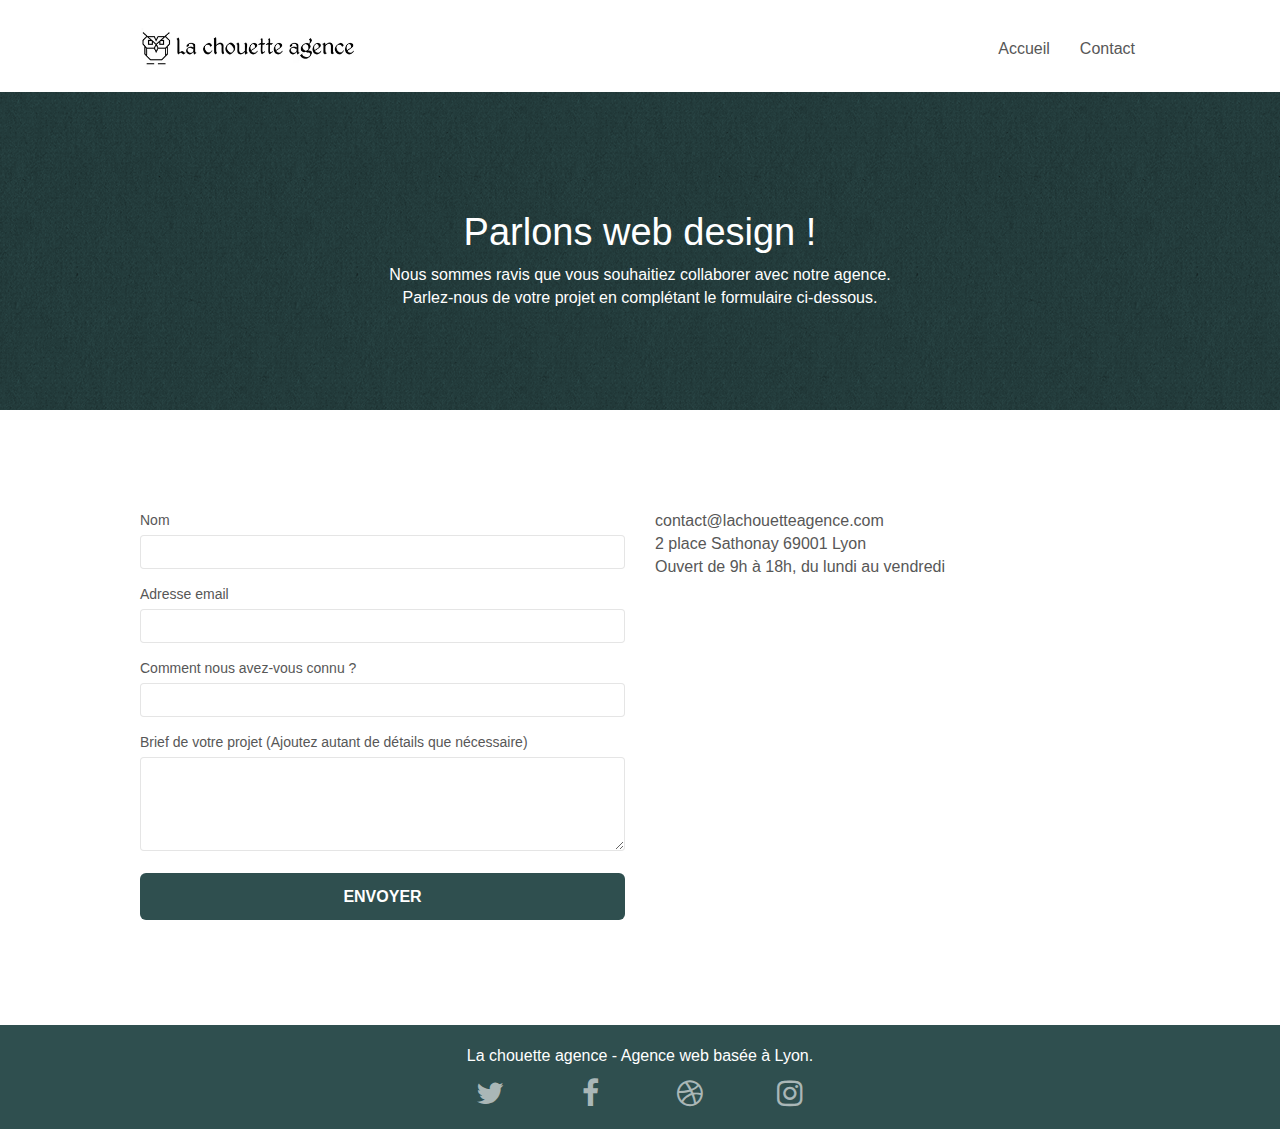
==== contact.html @ eb2c4ced "rename defer" ====
<!doctype html>
<html lang="fr">
<head>
    
    <meta name="keywords" content="seo, site web, site internet, agence design paris, agence design">
    <meta name="description" content="La chouette agence, une grande agence de web design basée à Lyon">
    <meta name="viewport" content="width=device-width, initial-scale=1.0, viewport-fit=cover">
    <link rel="shortcut icon" type="image/png" href="favicon.jpg">
    <meta http-equiv="Content-Type" content="text/html; charset=UTF-8"/>
	<link rel="stylesheet" type="text/css" href="./css/bootstrap.min.css">
	<link rel="stylesheet" type="text/css" href="style.min.css">
	<link rel="stylesheet" type="text/css" href="./css/font-awesome.min.css">
	<link rel="stylesheet" type="text/css" href="./css/et-line.min.css">
	
    
	<script defer  src="./js/jquery-2.1.0.min.js"></script>
	<script defer  src="./js/bootstrap.min.js"></script>
	<script defer  src="./js/blocs.min.js"></script>
	<script defer  src="./js/jqBootstrapValidation.min.js"></script>
	<script defer src="./js/formHandler.min.js"></script>
    <title>La Chouette Agence - Contact</title>

    
<!-- Analytics -->
 
<!-- Analytics END -->
    
</head>
<body>
<!-- Principal conteneur -->
<div class="page-container">
    
<!-- bloc-0 -->
<div class="bloc bgc-white l-bloc " id="bloc-0">
	<div class="container bloc-sm">
		<nav class="navbar row">
			<div class="navbar-header">
				<a class="navbar-brand" href="index.html"><img src="img/la-chouette-agence.avif" alt="logo la chouette agence" height="40" /></a>
			    <button id="nav-toggle" type="button" class="ui-navbar-toggle navbar-toggle" data-toggle="collapse" data-target=".navbar-1">
					<span class="sr-only">Toggle navigation</span><span class="icon-bar"></span><span class="icon-bar"></span><span class="icon-bar"></span>
				</button> 
			</div>
			<div class="collapse navbar-collapse navbar-1 special-dropdown-nav">
				<ul class="site-navigation nav navbar-nav">
					<li>
						<a href="index.html">Accueil</a>
					</li>
					
					<li>
						<a href="contact.html">Contact</a>
					</li>
				</ul>
			</div>
		</nav>
	</div>
</div>
<!-- bloc-0 END -->

<!-- bloc-6 -->
<div class="bloc bg-dots-bg bg-repeat bgc-atomic-tangerine d-bloc bloc-bg-texture texture-paper" id="bloc-6">
	<div class="container bloc-lg">
		<div class="row">
			<div class="col-sm-12">
				<h1 class="text-center hero-bloc-text tc-white">
					Parlons web design !
				</h1>
				<p class="text-center mg-lg tc-white tight-width-whitespace">
					Nous sommes ravis que vous souhaitiez collaborer avec notre agence.<br>
					Parlez-nous de votre projet en complétant le formulaire ci-dessous.
				</p>
			</div>
		</div>
	</div>
</div>
<!-- bloc-6 END -->

<!-- bloc-7 -->
<div class="bloc bgc-white l-bloc" id="bloc-7">
	<div class="container bloc-lg">
		<div class="row">
			<div class="col-sm-6">
				<form id="form_1">
					<div class="form-group">
						<label>
							Nom
						</label>
						<input id="name" class="form-control" required />
					</div>
					<div class="form-group">
						<label>
							Adresse email
						</label>
						<input id="email" class="form-control" type="email" required />
					</div>
					<div class="form-group">
						<label>
							Comment nous avez-vous connu ?
						</label>
						<input class="form-control" type="email" required id="input_504" />
					</div>
					<div class="form-group">
						<label>
							Brief de votre projet (Ajoutez autant de détails que nécessaire)<br>
						</label><textarea id="message" class="form-control" rows="4" cols="50" required></textarea>
					</div> 
					<button class="bloc-button btn btn-lg btn-block cta-hero btn-atomic-tangerine" type="submit">
						Envoyer
					</button>
				</form>
			</div>
			<div class="col-sm-6">
				<p>
					contact@lachouetteagence.com<br>2 place Sathonay 69001 Lyon<br>Ouvert de 9h à 18h, du lundi au vendredi<br>
				</p>
			</div>
		</div>
	</div>
</div>
<!-- bloc-7 END -->

<!-- ScrollToTop Button -->
<a class="bloc-button btn btn-d scrollToTop" onclick="scrollToTarget('1')"><span class="fa fa-chevron-up"></span></a>
<!-- ScrollToTop Button END-->


<!-- Footer - bloc-8 -->
<div class="bloc bgc-atomic-tangerine d-bloc" id="bloc-8">
	<div class="container bloc-sm">
		<div class="row">
			<div class="col-sm-12">
				<p class="text-center white">
					La chouette agence - Agence web basée à Lyon.<br>
				</p>
				<div class="row row-no-gutters social">
					<div class="col-sm-3">
						<div class="text-center">
							<a class="social" rel="nofollow" href="index.html"><span class="fa fa-twitter icon-md"></span></a>
						</div>
					</div>
					<div class="col-sm-3">
						<div class="text-center">
							<a class="social" rel="nofollow" href="index.html"><span class="fa fa-facebook icon-md"></span></a>
						</div>
					</div>
					<div class="col-sm-3">
						<div class="text-center">
							<a class="social" rel="nofollow" href="index.html"><span class="fa fa-dribbble icon-md"></span></a>
						</div>
					</div>
					<div class="col-sm-3">
						<div class="text-center">
							<a class="social" rel="nofollow" href="index.html"><span class="fa fa-instagram icon-md"></span></a>
						</div>
					</div>
				</div>
			</div>
		</div>
	</div>
</div>
<!-- Footer - bloc-8 END -->

</div>
<!-- Principal conteneur END -->
    

</body>
</html>
---- style.min.css ----
body{margin:0;padding:0;background:#fff;overflow-x:hidden;-webkit-font-smoothing:antialiased;-moz-osx-font-smoothing:grayscale}a,button{transition:all .3s ease-in-out;outline:0!important}a:hover{text-decoration:none;cursor:pointer}#page-loading-blocs-notifaction{position:fixed;top:0;bottom:0;width:100%;z-index:100000;background:#fff url("img/pageload-spinner.gif") no-repeat center center}.bloc{width:100%;clear:both;background:50% 50% no-repeat;padding:0 50px;-webkit-background-size:cover;-moz-background-size:cover;-o-background-size:cover;background-size:cover;position:relative}.bloc .container{padding-left:0;padding-right:0}.bloc-lg{padding:100px 50px}.bloc-md{padding:50px}.bloc-sm{padding:20px 50px}.bg-b-edge,.bg-bl-edge,.bg-br-edge,.bg-center,.bg-l-edge,.bg-r-edge,.bg-repeat,.bg-t-edge,.bg-tl-edge,.bg-tr-edge{-webkit-background-size:auto!important;-moz-background-size:auto!important;-o-background-size:auto!important;background-size:auto!important}.bg-repeat{background:repeat}.bg-t-edge{background:top no-repeat}.bloc-bg-texture::before{content:"";background-size:2px 2px;position:absolute;top:0;bottom:0;left:0;right:0}.texture-paper::before{background:url("img/texture-paper.avif");background-size:280px 280px}.b-parallax{background-attachment:fixed}.d-bloc{color:rgba(255,255,255,.7)}.d-bloc button:hover{color:rgba(255,255,255,.9)}.d-bloc .icon-round,.d-bloc .icon-rounded,.d-bloc .icon-semi-rounded-a,.d-bloc .icon-semi-rounded-b,.d-bloc .icon-square{border-color:rgba(255,255,255,.9)}.d-bloc .divider-h span{border-color:rgba(255,255,255,.2)}.d-bloc .a-btn,.d-bloc .navbar a,.d-bloc .navbar-brand,.d-bloc a .icon-lg,.d-bloc a .icon-md,.d-bloc a .icon-sm,.d-bloc a .icon-xl,.d-bloc h1 a,.d-bloc h2 a,.d-bloc h3 a,.d-bloc h4 a,.d-bloc h5 a,.d-bloc h6 a,.d-bloc p a{color:rgba(255,255,255,.6)}.d-bloc .a-btn:hover,.d-bloc .navbar a:hover,.d-bloc .navbar-brand:hover,.d-bloc a:hover .icon-lg,.d-bloc a:hover .icon-md,.d-bloc a:hover .icon-sm,.d-bloc a:hover .icon-xl,.d-bloc h1 a:hover,.d-bloc h2 a:hover,.d-bloc h3 a:hover,.d-bloc h4 a:hover,.d-bloc h5 a:hover,.d-bloc h6 a:hover,.d-bloc p a:hover{color:#fff}.d-bloc .navbar-toggle .icon-bar{background:#fff}.d-bloc .btn-wire,.d-bloc .btn-wire:hover{color:#fff;border-color:#fff}.d-bloc .panel{color:rgba(0,0,0,.5)}.d-bloc .panel button:hover{color:rgba(0,0,0,.7)}.d-bloc .panel icon{border-color:rgba(0,0,0,.7)}.d-bloc .panel .divider-h span{border-color:rgba(0,0,0,.1)}.d-bloc .panel .a-btn{color:rgba(0,0,0,.6)}.d-bloc .panel .a-btn:hover{color:#000}.d-bloc .panel .btn-wire,.d-bloc .panel .btn-wire:hover{color:rgba(0,0,0,.7);border-color:rgba(0,0,0,.3)}.d-bloc .panel,.l-bloc{color:rgba(0,0,0,.5)}.d-bloc .panel button:hover,.l-bloc button:hover{color:rgba(0,0,0,.7)}.l-bloc .icon-round,.l-bloc .icon-rounded,.l-bloc .icon-semi-rounded-a,.l-bloc .icon-semi-rounded-b,.l-bloc .icon-square{border-color:rgba(0,0,0,.7)}.d-bloc .panel .divider-h span,.l-bloc .divider-h span{border-color:rgba(0,0,0,.1)}.d-bloc .panel .a-btn,.l-bloc .a-btn,.l-bloc .navbar a,.l-bloc .navbar-brand,.l-bloc a .icon-lg,.l-bloc a .icon-md,.l-bloc a .icon-sm,.l-bloc a .icon-xl,.l-bloc h1 a,.l-bloc h2 a,.l-bloc h3 a,.l-bloc h4 a,.l-bloc h5 a,.l-bloc h6 a,.l-bloc p a{color:rgba(0,0,0,.6)}.d-bloc .panel .a-btn:hover,.l-bloc .a-btn:hover,.l-bloc .navbar a:hover,.l-bloc .navbar-brand:hover,.l-bloc a:hover .icon-lg,.l-bloc a:hover .icon-md,.l-bloc a:hover .icon-sm,.l-bloc a:hover .icon-xl,.l-bloc h1 a:hover,.l-bloc h2 a:hover,.l-bloc h3 a:hover,.l-bloc h4 a:hover,.l-bloc h5 a:hover,.l-bloc h6 a:hover,.l-bloc p a:hover{color:#000}.l-bloc .navbar-toggle .icon-bar{color:rgba(0,0,0,.6)}.d-bloc .panel .btn-wire,.d-bloc .panel .btn-wire:hover,.l-bloc .btn-wire,.l-bloc .btn-wire:hover{color:rgba(0,0,0,.7);border-color:rgba(0,0,0,.3)}.voffset{margin-top:30px}.voffset-lg{margin-top:80px}.row-no-gutters{margin-right:0;margin-left:0}.row.row-no-gutters>[class*=" col-"],.row.row-no-gutters>[class^=col-]{padding-right:0;padding-left:0}#bloc-1-hero h1{font-size:32px}.navbar{margin-bottom:0;z-index:1}.navbar-brand{height:auto;padding:3px 15px;font-size:25px;font-weight:400;font-weight:600;line-height:44px}.navbar-brand img{max-height:200px;margin:0 5px 0 0;display:inline}.navbar-brand img[src$=svg]{min-width:100px}.nav-center .navbar-brand img{margin:0}.navbar .nav{padding-top:2px;margin-right:-16px;float:right;z-index:1}.nav>li{float:left;margin-top:4px;font-size:16px}.navbar-nav .open .dropdown-menu>li>a{text-align:inherit}.nav>li a:focus,.nav>li a:hover{background:0 0}.navbar-toggle{margin:10px 10px 0 0;border:0}.navbar-toggle:hover{background:0 0!important}.navbar-toggle .icon-bar{background-color:rgba(0,0,0,.5);width:26px}.nav-invert .navbar .nav{float:left}.nav-invert .navbar-brand,.nav-invert .navbar-header{float:right;position:relative;z-index:2}@media (min-width:768px){.site-navigation{position:absolute;top:50%;right:20px;transform:translate(0,-50%);-webkit-transform:translateY(-50%)}.nav>li .dropdown-menu a,.nav>li .dropdown-menu a:hover{color:#484848}.nav-invert .site-navigation{left:0;right:0}.nav-center{text-align:center}.nav-center .navbar-header{width:100%}.nav-center .nav>li,.nav-center .navbar-brand,.nav-center .navbar-header{float:none;display:inline-block}.nav-center .site-navigation{position:relative;width:100%;right:0;margin-right:0;margin-top:20px}.nav-center.mini-nav .navbar-toggle{float:none;margin:10px auto 0}}.nav>li>.dropdown a{background:0 0!important;display:block;padding:14px 15px}nav .caret{margin:0 5px}.dropdown-menu .dropdown-menu{top:-8px;left:100%}.dropdown-menu .dropmenu-flow-right{top:100%;left:0;margin-left:-1px;border-top-left-radius:0;border-top-right-radius:0}.dropdown-menu .dropdown span{border:4px solid #000;border-top-color:transparent;border-right-color:transparent;border-bottom-color:transparent;margin:6px -5px 0 0!important;float:right}.mg-md{margin-top:10px;margin-bottom:20px}.mg-lg{margin-top:10px;margin-bottom:40px}.btn{margin:0 5px 5px 0}.btn.pull-right{margin:0 0 5px 5px}.btn-d,.btn-d:focus,.btn-d:hover{color:#fff;background:rgba(0,0,0,.3)}button{outline:0!important}.btn-rd{border-radius:40px}.btn-clean{border:1px solid rgba(0,0,0,.08);border-bottom-color:rgba(0,0,0,.1);text-shadow:0 1px 0 rgba(0,0,1,.1);box-shadow:0 1px 3px rgba(0,0,1,.25),inset 0 1px 0 0 rgba(255,255,255,.15)}.icon-md{font-size:30px!important}.icon-lg{font-size:60px!important}.sm-shadow{text-shadow:0 1px 2px rgba(0,0,0,.3)}.panel-sq,.panel-sq .panel-footer,.panel-sq .panel-heading{border-radius:0}.panel-rd{border-radius:30px}.panel-rd .panel-heading{border-radius:29px 29px 0 0}.panel-rd .panel-footer{border-radius:0 0 29px 29px}.form-control{border-color:rgba(0,0,0,.1);box-shadow:none}.scrollToTop{width:40px;height:40px;position:fixed;bottom:20px;right:20px;opacity:0;z-index:500;transition:all .3s ease-in-out}.scrollToTop span{margin-top:6px}.showScrollTop{font-size:14px;opacity:1}a[data-lightbox]{position:relative;display:block;text-align:center}a[data-lightbox]:hover::before{content:"+";font-family:HelveticaNeue-Light,"Helvetica Neue Light","Helvetica Neue",Helvetica,Arial;font-size:32px;width:50px;height:50px;margin-left:-25px;border-radius:50%;background:rgba(0,0,0,.6);color:#fff;font-weight:100;z-index:1;position:absolute;top:50%;transform:translateY(-50%);-webkit-transform:translateY(-50%)}a[data-lightbox]:hover img{opacity:.6;-webkit-animation-fill-mode:none;animation-fill-mode:none}#lightbox-modal{display:flex;align-items:center}#lightbox-modal .modal-dialog{width:90%;max-width:900px;margin:0 auto 0}#lightbox-modal .modal-dialog img{max-height:90vh;margin:0 auto}.lightbox-caption{padding:20px;color:#fff;background:rgba(0,0,0,.5);position:absolute;left:15px;right:15px;bottom:5px}.close-lightbox{color:#fff;font-size:30px;position:absolute;top:20px;right:20px;z-index:20;background:rgba(0,0,0,.5);border:none;line-height:30px;padding:0 9px 5px;opacity:.3}.close-lightbox:hover,.next-lightbox:hover,.prev-lightbox:hover{opacity:1;color:#fff}.next-lightbox,.prev-lightbox{font-size:20px;color:rgba(255,255,255,.9);background:rgba(0,0,0,.5);transition:all .2s ease-in-out;position:absolute;top:45%;z-index:1;opacity:.4}.next-lightbox{padding:6px 8px 1px 13px;right:25px}.prev-lightbox{padding:6px 13px 1px 10px;left:25px}.snapshot-lb .modal-body{padding-bottom:45px}.snapshot-lb .lightbox-caption{padding:0;color:rgba(0,0,0,.5);background:0 0}.btn,a,h1,h2,h3,h4,h5,h6,label,p{font-family:helvetica;font-weight:400;color:#575757!important}.container{max-width:1000px}.hero-bloc-text{font-size:38px}.hero-bloc-text-sub{font-size:36px}.statement-bloc-text{line-height:26px;font-style:italic;font-size:20px;text-align:center;font-weight:lighter;max-width:520px;margin:auto auto auto auto}p{font-size:16px}.tight-width-whitespace{max-width:600px;margin:auto auto auto auto}.h1{font-size:20px;font-family:"Open Sans"}.cta-hero{margin-top:22px;color:#fff!important;text-transform:uppercase;padding:12px 28px 12px 28px;font-size:16px;font-weight:700}.social{max-width:400px;margin:auto auto auto auto}h2{font-size:22px;line-height:1.4em}h3{font-size:15px;text-transform:uppercase;font-weight:700;color:#333!important}.med-width-whitespace{max-width:800px;margin:auto auto auto auto;box-shadow:0 0 0 #000}h1{color:#333!important}h4{color:#333!important}.icons{margin-bottom:14px;margin-top:24px}.white{color:#fff!important}.portfolio-thumb{margin-bottom:24px}.portfolio-row{margin-bottom:44px;margin-top:50px}.avatar{box-shadow:0 4px 9px rgba(0,0,0,.3)}.black-background{background-color:rgba(165,147,99,.7);padding:40px 40px 40px 40px}.bold-link{font-weight:900;text-decoration:underline!important}.bgc-white{background-color:#fff}.bgc-dark-slate-blue{background-color:#364577}.bgc-atomic-tangerine{background-color:darkslategrey}.tc-white{color:white!important}.btn-atomic-tangerine{background:#2F4F4F;color:#fff!important}.btn-atomic-tangerine:hover{background:#333!important;color:#fff!important;}.ltc-white{color:#fff!important}.ltc-white:hover{color:#ccc!important}.ltc-atomic-tangerine{color:#f3976c!important}.ltc-atomic-tangerine:hover{color:#c27956!important}.icon-dark-slate-blue{color:#364577!important;border-color:#364577!important}.bg-dots-bg{background-image:url("img/dots-bg.webp")}.bg-lines-h2-bg{background-image:url("img/lines-h2-bg.webp")}.bg-banniere{background-image:url("img/la-chouette-agence-banniere.avif")}.bg-presentation{background-image:url("img/image-de-presentation.avif")}@media (max-width:1024px){.bloc{padding-left:20px;padding-right:20px}.bloc-tile-2.full-width-bloc .container,.bloc-tile-3.full-width-bloc .container,.bloc-tile-4.full-width-bloc .container,.bloc.full-width-bloc{padding-left:0;padding-right:0}}@media (max-width:992px) and (min-width:768px){.navbar .nav{max-width:80%}.nav-center.navbar .nav{max-width:100%}}@media only screen and (min-width:768px) and (max-width:1024px) and (orientation:landscape){.b-parallax{background-attachment:scroll}}@media only screen and (min-width:1024px) and (max-width:1366px) and (-webkit-min-device-pixel-ratio:1.5){.b-parallax{background-attachment:scroll}}@media (max-width:991px){.container{width:100%}.b-parallax{background-attachment:scroll}#hero-bloc,.page-container{overflow-x:hidden;position:relative}.bloc-group,.bloc-group .bloc{display:block;width:100%}.bloc-fill-screen .fill-bloc-bottom-edge,.bloc-fill-screen .fill-bloc-top-edge{padding:0 20px}}@media (max-width:767px){.page-container{overflow-x:hidden;position:relative}#disqus_thread,h1,h2,h3,h4,h5,h6,p{padding-left:10px!important;padding-right:10px!important}.b-parallax{background-attachment:scroll}.navbar .nav{padding-top:0;border-top:1px solid rgba(0,0,0,.2);float:none!important}.navbar.row{margin-left:0;margin-right:0}.site-navigation{position:inherit;transform:none;-webkit-transform:none;-ms-transform:none}.nav>li{margin-top:0;border-bottom:1px solid rgba(0,0,0,.1);background:rgba(0,0,0,.05);text-align:left;padding-left:15px;width:100%}.nav>li:hover{background:rgba(0,0,0,.08)}.dropdown .dropdown a .caret{float:none;margin:5px 0 0 10px!important;border:4px solid #000;border-bottom-color:transparent;border-right-color:transparent;border-left-color:transparent}#hero-bloc .navbar .nav{background:rgba(0,0,0,.8)}#hero-bloc .navbar .nav a{color:rgba(255,255,255,.6)}.hero{padding:50px 0}.hero-nav{left:-1px;right:-1px}.navbar-collapse{padding:0;overflow-x:hidden;-webkit-box-shadow:none;box-shadow:none}.navbar-brand img{max-height:40px;width:auto}.nav-invert .navbar-header{float:none;width:100%}.nav-invert .navbar-toggle{float:left;margin-left:10px}.bloc{padding-left:0;padding-right:0}.bloc-lg,.bloc-xl,.bloc-xxl{padding:40px 0}.bloc-md,.bloc-sm{padding-left:0;padding-right:0}.bloc-fill-screen .fill-bloc-bottom-edge,.bloc-fill-screen .fill-bloc-top-edge,.bloc-tile-2 .container,.bloc-tile-3 .container,.bloc-tile-4 .container{padding-left:0;padding-right:0}.a-block{padding:0 10px}.btn-dwn{display:none}.voffset{margin-top:5px}.voffset-md{margin-top:20px}.voffset-lg{margin-top:30px}form{padding:5px}.close-lightbox{display:inline-block}.blocsapp-device-iphone5{background-size:216px 425px;padding-top:60px;width:216px;height:425px}.blocsapp-device-iphone5 img{width:180px;height:320px}}@media (max-width:400px){.bloc{padding-left:0;padding-right:0}}@media (max-width:767px){.bloc-mob-center-text{text-align:center}}
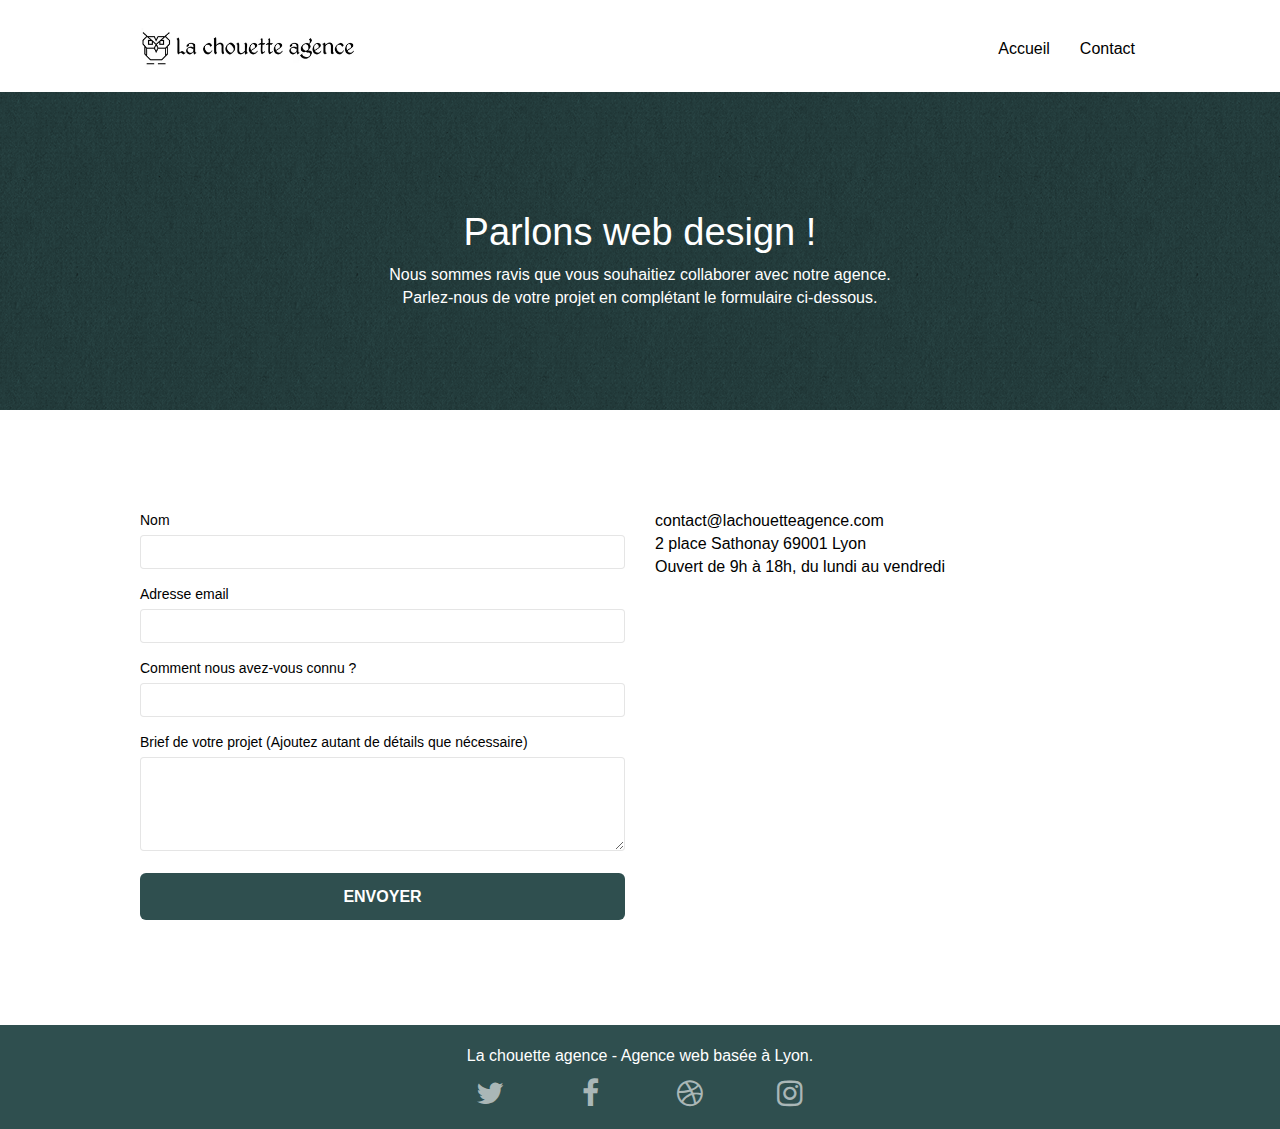
==== commit c726686c: "for aria label" ====
--- a/contact.html
+++ b/contact.html
@@ -13,11 +13,11 @@
 	<link rel="stylesheet" type="text/css" href="./css/et-line.min.css">
 	
     
-	<script defer  src="./js/jquery-2.1.0.min.js"></script>
-	<script defer  src="./js/bootstrap.min.js"></script>
-	<script defer  src="./js/blocs.min.js"></script>
+	<script async  src="./js/jquery-2.1.0.min.js"></script>
+	<script async  src="./js/bootstrap.min.js"></script>
+	<script async  src="./js/blocs.min.js"></script>
 	<script defer  src="./js/jqBootstrapValidation.min.js"></script>
-	<script defer src="./js/formHandler.min.js"></script>
+	<script async src="./js/formHandler.min.js"></script>
     <title>La Chouette Agence - Contact</title>
 
     
@@ -79,31 +79,31 @@
 	<div class="container bloc-lg">
 		<div class="row">
 			<div class="col-sm-6">
-				<form id="form_1">
+				<form id="form_1" novalidate >
 					<div class="form-group">
-						<label>
+						<label for="name" aria-label="Nom">
 							Nom
 						</label>
 						<input id="name" class="form-control" required />
 					</div>
 					<div class="form-group">
-						<label>
-							Adresse email
+						<label for="email" aria-label="Adresse email">
+							Adresse email 
 						</label>
 						<input id="email" class="form-control" type="email" required />
 					</div>
 					<div class="form-group">
-						<label>
+						<label for="input_504" aria-label="Comment nous avez-vous connu ?">
 							Comment nous avez-vous connu ?
 						</label>
-						<input class="form-control" type="email" required id="input_504" />
+						<input class="form-control" type="text" required id="input_504" />
 					</div>
 					<div class="form-group">
-						<label>
+						<label for="message" aria-label="Brief de votre projet (Ajoutez autant de détails que nécessaire)">
 							Brief de votre projet (Ajoutez autant de détails que nécessaire)<br>
 						</label><textarea id="message" class="form-control" rows="4" cols="50" required></textarea>
 					</div> 
-					<button class="bloc-button btn btn-lg btn-block cta-hero btn-atomic-tangerine" type="submit">
+					<button class="bloc-button btn btn-lg btn-block cta-hero btn-atomic-tangerine tc-black" type="submit">
 						Envoyer
 					</button>
 				</form>
--- a/style.min.css
+++ b/style.min.css
@@ -1 +1 @@
-body{margin:0;padding:0;background:#fff;overflow-x:hidden;-webkit-font-smoothing:antialiased;-moz-osx-font-smoothing:grayscale}a,button{transition:all .3s ease-in-out;outline:0!important}a:hover{text-decoration:none;cursor:pointer}#page-loading-blocs-notifaction{position:fixed;top:0;bottom:0;width:100%;z-index:100000;background:#fff url("img/pageload-spinner.gif") no-repeat center center}.bloc{width:100%;clear:both;background:50% 50% no-repeat;padding:0 50px;-webkit-background-size:cover;-moz-background-size:cover;-o-background-size:cover;background-size:cover;position:relative}.bloc .container{padding-left:0;padding-right:0}.bloc-lg{padding:100px 50px}.bloc-md{padding:50px}.bloc-sm{padding:20px 50px}.bg-b-edge,.bg-bl-edge,.bg-br-edge,.bg-center,.bg-l-edge,.bg-r-edge,.bg-repeat,.bg-t-edge,.bg-tl-edge,.bg-tr-edge{-webkit-background-size:auto!important;-moz-background-size:auto!important;-o-background-size:auto!important;background-size:auto!important}.bg-repeat{background:repeat}.bg-t-edge{background:top no-repeat}.bloc-bg-texture::before{content:"";background-size:2px 2px;position:absolute;top:0;bottom:0;left:0;right:0}.texture-paper::before{background:url("img/texture-paper.avif");background-size:280px 280px}.b-parallax{background-attachment:fixed}.d-bloc{color:rgba(255,255,255,.7)}.d-bloc button:hover{color:rgba(255,255,255,.9)}.d-bloc .icon-round,.d-bloc .icon-rounded,.d-bloc .icon-semi-rounded-a,.d-bloc .icon-semi-rounded-b,.d-bloc .icon-square{border-color:rgba(255,255,255,.9)}.d-bloc .divider-h span{border-color:rgba(255,255,255,.2)}.d-bloc .a-btn,.d-bloc .navbar a,.d-bloc .navbar-brand,.d-bloc a .icon-lg,.d-bloc a .icon-md,.d-bloc a .icon-sm,.d-bloc a .icon-xl,.d-bloc h1 a,.d-bloc h2 a,.d-bloc h3 a,.d-bloc h4 a,.d-bloc h5 a,.d-bloc h6 a,.d-bloc p a{color:rgba(255,255,255,.6)}.d-bloc .a-btn:hover,.d-bloc .navbar a:hover,.d-bloc .navbar-brand:hover,.d-bloc a:hover .icon-lg,.d-bloc a:hover .icon-md,.d-bloc a:hover .icon-sm,.d-bloc a:hover .icon-xl,.d-bloc h1 a:hover,.d-bloc h2 a:hover,.d-bloc h3 a:hover,.d-bloc h4 a:hover,.d-bloc h5 a:hover,.d-bloc h6 a:hover,.d-bloc p a:hover{color:#fff}.d-bloc .navbar-toggle .icon-bar{background:#fff}.d-bloc .btn-wire,.d-bloc .btn-wire:hover{color:#fff;border-color:#fff}.d-bloc .panel{color:rgba(0,0,0,.5)}.d-bloc .panel button:hover{color:rgba(0,0,0,.7)}.d-bloc .panel icon{border-color:rgba(0,0,0,.7)}.d-bloc .panel .divider-h span{border-color:rgba(0,0,0,.1)}.d-bloc .panel .a-btn{color:rgba(0,0,0,.6)}.d-bloc .panel .a-btn:hover{color:#000}.d-bloc .panel .btn-wire,.d-bloc .panel .btn-wire:hover{color:rgba(0,0,0,.7);border-color:rgba(0,0,0,.3)}.d-bloc .panel,.l-bloc{color:rgba(0,0,0,.5)}.d-bloc .panel button:hover,.l-bloc button:hover{color:rgba(0,0,0,.7)}.l-bloc .icon-round,.l-bloc .icon-rounded,.l-bloc .icon-semi-rounded-a,.l-bloc .icon-semi-rounded-b,.l-bloc .icon-square{border-color:rgba(0,0,0,.7)}.d-bloc .panel .divider-h span,.l-bloc .divider-h span{border-color:rgba(0,0,0,.1)}.d-bloc .panel .a-btn,.l-bloc .a-btn,.l-bloc .navbar a,.l-bloc .navbar-brand,.l-bloc a .icon-lg,.l-bloc a .icon-md,.l-bloc a .icon-sm,.l-bloc a .icon-xl,.l-bloc h1 a,.l-bloc h2 a,.l-bloc h3 a,.l-bloc h4 a,.l-bloc h5 a,.l-bloc h6 a,.l-bloc p a{color:rgba(0,0,0,.6)}.d-bloc .panel .a-btn:hover,.l-bloc .a-btn:hover,.l-bloc .navbar a:hover,.l-bloc .navbar-brand:hover,.l-bloc a:hover .icon-lg,.l-bloc a:hover .icon-md,.l-bloc a:hover .icon-sm,.l-bloc a:hover .icon-xl,.l-bloc h1 a:hover,.l-bloc h2 a:hover,.l-bloc h3 a:hover,.l-bloc h4 a:hover,.l-bloc h5 a:hover,.l-bloc h6 a:hover,.l-bloc p a:hover{color:#000}.l-bloc .navbar-toggle .icon-bar{color:rgba(0,0,0,.6)}.d-bloc .panel .btn-wire,.d-bloc .panel .btn-wire:hover,.l-bloc .btn-wire,.l-bloc .btn-wire:hover{color:rgba(0,0,0,.7);border-color:rgba(0,0,0,.3)}.voffset{margin-top:30px}.voffset-lg{margin-top:80px}.row-no-gutters{margin-right:0;margin-left:0}.row.row-no-gutters>[class*=" col-"],.row.row-no-gutters>[class^=col-]{padding-right:0;padding-left:0}#bloc-1-hero h1{font-size:32px}.navbar{margin-bottom:0;z-index:1}.navbar-brand{height:auto;padding:3px 15px;font-size:25px;font-weight:400;font-weight:600;line-height:44px}.navbar-brand img{max-height:200px;margin:0 5px 0 0;display:inline}.navbar-brand img[src$=svg]{min-width:100px}.nav-center .navbar-brand img{margin:0}.navbar .nav{padding-top:2px;margin-right:-16px;float:right;z-index:1}.nav>li{float:left;margin-top:4px;font-size:16px}.navbar-nav .open .dropdown-menu>li>a{text-align:inherit}.nav>li a:focus,.nav>li a:hover{background:0 0}.navbar-toggle{margin:10px 10px 0 0;border:0}.navbar-toggle:hover{background:0 0!important}.navbar-toggle .icon-bar{background-color:rgba(0,0,0,.5);width:26px}.nav-invert .navbar .nav{float:left}.nav-invert .navbar-brand,.nav-invert .navbar-header{float:right;position:relative;z-index:2}@media (min-width:768px){.site-navigation{position:absolute;top:50%;right:20px;transform:translate(0,-50%);-webkit-transform:translateY(-50%)}.nav>li .dropdown-menu a,.nav>li .dropdown-menu a:hover{color:#484848}.nav-invert .site-navigation{left:0;right:0}.nav-center{text-align:center}.nav-center .navbar-header{width:100%}.nav-center .nav>li,.nav-center .navbar-brand,.nav-center .navbar-header{float:none;display:inline-block}.nav-center .site-navigation{position:relative;width:100%;right:0;margin-right:0;margin-top:20px}.nav-center.mini-nav .navbar-toggle{float:none;margin:10px auto 0}}.nav>li>.dropdown a{background:0 0!important;display:block;padding:14px 15px}nav .caret{margin:0 5px}.dropdown-menu .dropdown-menu{top:-8px;left:100%}.dropdown-menu .dropmenu-flow-right{top:100%;left:0;margin-left:-1px;border-top-left-radius:0;border-top-right-radius:0}.dropdown-menu .dropdown span{border:4px solid #000;border-top-color:transparent;border-right-color:transparent;border-bottom-color:transparent;margin:6px -5px 0 0!important;float:right}.mg-md{margin-top:10px;margin-bottom:20px}.mg-lg{margin-top:10px;margin-bottom:40px}.btn{margin:0 5px 5px 0}.btn.pull-right{margin:0 0 5px 5px}.btn-d,.btn-d:focus,.btn-d:hover{color:#fff;background:rgba(0,0,0,.3)}button{outline:0!important}.btn-rd{border-radius:40px}.btn-clean{border:1px solid rgba(0,0,0,.08);border-bottom-color:rgba(0,0,0,.1);text-shadow:0 1px 0 rgba(0,0,1,.1);box-shadow:0 1px 3px rgba(0,0,1,.25),inset 0 1px 0 0 rgba(255,255,255,.15)}.icon-md{font-size:30px!important}.icon-lg{font-size:60px!important}.sm-shadow{text-shadow:0 1px 2px rgba(0,0,0,.3)}.panel-sq,.panel-sq .panel-footer,.panel-sq .panel-heading{border-radius:0}.panel-rd{border-radius:30px}.panel-rd .panel-heading{border-radius:29px 29px 0 0}.panel-rd .panel-footer{border-radius:0 0 29px 29px}.form-control{border-color:rgba(0,0,0,.1);box-shadow:none}.scrollToTop{width:40px;height:40px;position:fixed;bottom:20px;right:20px;opacity:0;z-index:500;transition:all .3s ease-in-out}.scrollToTop span{margin-top:6px}.showScrollTop{font-size:14px;opacity:1}a[data-lightbox]{position:relative;display:block;text-align:center}a[data-lightbox]:hover::before{content:"+";font-family:HelveticaNeue-Light,"Helvetica Neue Light","Helvetica Neue",Helvetica,Arial;font-size:32px;width:50px;height:50px;margin-left:-25px;border-radius:50%;background:rgba(0,0,0,.6);color:#fff;font-weight:100;z-index:1;position:absolute;top:50%;transform:translateY(-50%);-webkit-transform:translateY(-50%)}a[data-lightbox]:hover img{opacity:.6;-webkit-animation-fill-mode:none;animation-fill-mode:none}#lightbox-modal{display:flex;align-items:center}#lightbox-modal .modal-dialog{width:90%;max-width:900px;margin:0 auto 0}#lightbox-modal .modal-dialog img{max-height:90vh;margin:0 auto}.lightbox-caption{padding:20px;color:#fff;background:rgba(0,0,0,.5);position:absolute;left:15px;right:15px;bottom:5px}.close-lightbox{color:#fff;font-size:30px;position:absolute;top:20px;right:20px;z-index:20;background:rgba(0,0,0,.5);border:none;line-height:30px;padding:0 9px 5px;opacity:.3}.close-lightbox:hover,.next-lightbox:hover,.prev-lightbox:hover{opacity:1;color:#fff}.next-lightbox,.prev-lightbox{font-size:20px;color:rgba(255,255,255,.9);background:rgba(0,0,0,.5);transition:all .2s ease-in-out;position:absolute;top:45%;z-index:1;opacity:.4}.next-lightbox{padding:6px 8px 1px 13px;right:25px}.prev-lightbox{padding:6px 13px 1px 10px;left:25px}.snapshot-lb .modal-body{padding-bottom:45px}.snapshot-lb .lightbox-caption{padding:0;color:rgba(0,0,0,.5);background:0 0}.btn,a,h1,h2,h3,h4,h5,h6,label,p{font-family:helvetica;font-weight:400;color:#575757!important}.container{max-width:1000px}.hero-bloc-text{font-size:38px}.hero-bloc-text-sub{font-size:36px}.statement-bloc-text{line-height:26px;font-style:italic;font-size:20px;text-align:center;font-weight:lighter;max-width:520px;margin:auto auto auto auto}p{font-size:16px}.tight-width-whitespace{max-width:600px;margin:auto auto auto auto}.h1{font-size:20px;font-family:"Open Sans"}.cta-hero{margin-top:22px;color:#fff!important;text-transform:uppercase;padding:12px 28px 12px 28px;font-size:16px;font-weight:700}.social{max-width:400px;margin:auto auto auto auto}h2{font-size:22px;line-height:1.4em}h3{font-size:15px;text-transform:uppercase;font-weight:700;color:#333!important}.med-width-whitespace{max-width:800px;margin:auto auto auto auto;box-shadow:0 0 0 #000}h1{color:#333!important}h4{color:#333!important}.icons{margin-bottom:14px;margin-top:24px}.white{color:#fff!important}.portfolio-thumb{margin-bottom:24px}.portfolio-row{margin-bottom:44px;margin-top:50px}.avatar{box-shadow:0 4px 9px rgba(0,0,0,.3)}.black-background{background-color:rgba(165,147,99,.7);padding:40px 40px 40px 40px}.bold-link{font-weight:900;text-decoration:underline!important}.bgc-white{background-color:#fff}.bgc-dark-slate-blue{background-color:#364577}.bgc-atomic-tangerine{background-color:darkslategrey}.tc-white{color:white!important}.btn-atomic-tangerine{background:#2F4F4F;color:#fff!important}.btn-atomic-tangerine:hover{background:#333!important;color:#fff!important;}.ltc-white{color:#fff!important}.ltc-white:hover{color:#ccc!important}.ltc-atomic-tangerine{color:#f3976c!important}.ltc-atomic-tangerine:hover{color:#c27956!important}.icon-dark-slate-blue{color:#364577!important;border-color:#364577!important}.bg-dots-bg{background-image:url("img/dots-bg.webp")}.bg-lines-h2-bg{background-image:url("img/lines-h2-bg.webp")}.bg-banniere{background-image:url("img/la-chouette-agence-banniere.avif")}.bg-presentation{background-image:url("img/image-de-presentation.avif")}@media (max-width:1024px){.bloc{padding-left:20px;padding-right:20px}.bloc-tile-2.full-width-bloc .container,.bloc-tile-3.full-width-bloc .container,.bloc-tile-4.full-width-bloc .container,.bloc.full-width-bloc{padding-left:0;padding-right:0}}@media (max-width:992px) and (min-width:768px){.navbar .nav{max-width:80%}.nav-center.navbar .nav{max-width:100%}}@media only screen and (min-width:768px) and (max-width:1024px) and (orientation:landscape){.b-parallax{background-attachment:scroll}}@media only screen and (min-width:1024px) and (max-width:1366px) and (-webkit-min-device-pixel-ratio:1.5){.b-parallax{background-attachment:scroll}}@media (max-width:991px){.container{width:100%}.b-parallax{background-attachment:scroll}#hero-bloc,.page-container{overflow-x:hidden;position:relative}.bloc-group,.bloc-group .bloc{display:block;width:100%}.bloc-fill-screen .fill-bloc-bottom-edge,.bloc-fill-screen .fill-bloc-top-edge{padding:0 20px}}@media (max-width:767px){.page-container{overflow-x:hidden;position:relative}#disqus_thread,h1,h2,h3,h4,h5,h6,p{padding-left:10px!important;padding-right:10px!important}.b-parallax{background-attachment:scroll}.navbar .nav{padding-top:0;border-top:1px solid rgba(0,0,0,.2);float:none!important}.navbar.row{margin-left:0;margin-right:0}.site-navigation{position:inherit;transform:none;-webkit-transform:none;-ms-transform:none}.nav>li{margin-top:0;border-bottom:1px solid rgba(0,0,0,.1);background:rgba(0,0,0,.05);text-align:left;padding-left:15px;width:100%}.nav>li:hover{background:rgba(0,0,0,.08)}.dropdown .dropdown a .caret{float:none;margin:5px 0 0 10px!important;border:4px solid #000;border-bottom-color:transparent;border-right-color:transparent;border-left-color:transparent}#hero-bloc .navbar .nav{background:rgba(0,0,0,.8)}#hero-bloc .navbar .nav a{color:rgba(255,255,255,.6)}.hero{padding:50px 0}.hero-nav{left:-1px;right:-1px}.navbar-collapse{padding:0;overflow-x:hidden;-webkit-box-shadow:none;box-shadow:none}.navbar-brand img{max-height:40px;width:auto}.nav-invert .navbar-header{float:none;width:100%}.nav-invert .navbar-toggle{float:left;margin-left:10px}.bloc{padding-left:0;padding-right:0}.bloc-lg,.bloc-xl,.bloc-xxl{padding:40px 0}.bloc-md,.bloc-sm{padding-left:0;padding-right:0}.bloc-fill-screen .fill-bloc-bottom-edge,.bloc-fill-screen .fill-bloc-top-edge,.bloc-tile-2 .container,.bloc-tile-3 .container,.bloc-tile-4 .container{padding-left:0;padding-right:0}.a-block{padding:0 10px}.btn-dwn{display:none}.voffset{margin-top:5px}.voffset-md{margin-top:20px}.voffset-lg{margin-top:30px}form{padding:5px}.close-lightbox{display:inline-block}.blocsapp-device-iphone5{background-size:216px 425px;padding-top:60px;width:216px;height:425px}.blocsapp-device-iphone5 img{width:180px;height:320px}}@media (max-width:400px){.bloc{padding-left:0;padding-right:0}}@media (max-width:767px){.bloc-mob-center-text{text-align:center}}+body{margin:0;padding:0;background:#fff;overflow-x:hidden;-webkit-font-smoothing:antialiased;-moz-osx-font-smoothing:grayscale}a,button{transition:all .3s ease-in-out;outline:0!important}a:hover{text-decoration:none;cursor:pointer}#page-loading-blocs-notifaction{position:fixed;top:0;bottom:0;width:100%;z-index:100000;background:#fff url("img/pageload-spinner.gif") no-repeat center center}.bloc{width:100%;clear:both;background:50% 50% no-repeat;padding:0 50px;-webkit-background-size:cover;-moz-background-size:cover;-o-background-size:cover;background-size:cover;position:relative}.bloc .container{padding-left:0;padding-right:0}.bloc-lg{padding:100px 50px}.bloc-md{padding:50px}.bloc-sm{padding:20px 50px}.bg-b-edge,.bg-bl-edge,.bg-br-edge,.bg-center,.bg-l-edge,.bg-r-edge,.bg-repeat,.bg-t-edge,.bg-tl-edge,.bg-tr-edge{-webkit-background-size:auto!important;-moz-background-size:auto!important;-o-background-size:auto!important;background-size:auto!important}.bg-repeat{background:repeat}.bg-t-edge{background:top no-repeat}.bloc-bg-texture::before{content:"";background-size:2px 2px;position:absolute;top:0;bottom:0;left:0;right:0}.texture-paper::before{background:url("img/texture-paper.avif");background-size:280px 280px}.b-parallax{background-attachment:fixed}.d-bloc{color:rgba(255,255,255,.7)}.d-bloc button:hover{color:rgba(255,255,255,.9)}.d-bloc .icon-round,.d-bloc .icon-rounded,.d-bloc .icon-semi-rounded-a,.d-bloc .icon-semi-rounded-b,.d-bloc .icon-square{border-color:rgba(255,255,255,.9)}.d-bloc .divider-h span{border-color:rgba(255,255,255,.2)}.d-bloc .a-btn,.d-bloc .navbar a,.d-bloc .navbar-brand,.d-bloc a .icon-lg,.d-bloc a .icon-md,.d-bloc a .icon-sm,.d-bloc a .icon-xl,.d-bloc h1 a,.d-bloc h2 a,.d-bloc h3 a,.d-bloc h4 a,.d-bloc h5 a,.d-bloc h6 a,.d-bloc p a{color:rgba(255,255,255,.6)}.d-bloc .a-btn:hover,.d-bloc .navbar a:hover,.d-bloc .navbar-brand:hover,.d-bloc a:hover .icon-lg,.d-bloc a:hover .icon-md,.d-bloc a:hover .icon-sm,.d-bloc a:hover .icon-xl,.d-bloc h1 a:hover,.d-bloc h2 a:hover,.d-bloc h3 a:hover,.d-bloc h4 a:hover,.d-bloc h5 a:hover,.d-bloc h6 a:hover,.d-bloc p a:hover{color:#fff}.d-bloc .navbar-toggle .icon-bar{background:#fff}.d-bloc .btn-wire,.d-bloc .btn-wire:hover{color:#fff;border-color:#fff}.d-bloc .panel{color:rgba(0,0,0,.5)}.d-bloc .panel button:hover{color:rgba(0,0,0,.7)}.d-bloc .panel icon{border-color:rgba(0,0,0,.7)}.d-bloc .panel .divider-h span{border-color:rgba(0,0,0,.1)}.d-bloc .panel .a-btn{color:rgba(0,0,0,.6)}.d-bloc .panel .a-btn:hover{color:#000}.d-bloc .panel .btn-wire,.d-bloc .panel .btn-wire:hover{color:rgba(0,0,0,.7);border-color:rgba(0,0,0,.3)}.d-bloc .panel,.l-bloc{color:rgba(0,0,0,.5)}.d-bloc .panel button:hover,.l-bloc button:hover{color:rgba(0,0,0,.7)}.l-bloc .icon-round,.l-bloc .icon-rounded,.l-bloc .icon-semi-rounded-a,.l-bloc .icon-semi-rounded-b,.l-bloc .icon-square{border-color:rgba(0,0,0,.7)}.d-bloc .panel .divider-h span,.l-bloc .divider-h span{border-color:rgba(0,0,0,.1)}.d-bloc .panel .a-btn,.l-bloc .a-btn,.l-bloc .navbar a,.l-bloc .navbar-brand,.l-bloc a .icon-lg,.l-bloc a .icon-md,.l-bloc a .icon-sm,.l-bloc a .icon-xl,.l-bloc h1 a,.l-bloc h2 a,.l-bloc h3 a,.l-bloc h4 a,.l-bloc h5 a,.l-bloc h6 a,.l-bloc p a{color:rgba(0,0,0,.6)}.d-bloc .panel .a-btn:hover,.l-bloc .a-btn:hover,.l-bloc .navbar a:hover,.l-bloc .navbar-brand:hover,.l-bloc a:hover .icon-lg,.l-bloc a:hover .icon-md,.l-bloc a:hover .icon-sm,.l-bloc a:hover .icon-xl,.l-bloc h1 a:hover,.l-bloc h2 a:hover,.l-bloc h3 a:hover,.l-bloc h4 a:hover,.l-bloc h5 a:hover,.l-bloc h6 a:hover,.l-bloc p a:hover{color:#000}.l-bloc .navbar-toggle .icon-bar{color:rgba(0,0,0,.6)}.d-bloc .panel .btn-wire,.d-bloc .panel .btn-wire:hover,.l-bloc .btn-wire,.l-bloc .btn-wire:hover{color:rgba(0,0,0,.7);border-color:rgba(0,0,0,.3)}.voffset{margin-top:30px}.voffset-lg{margin-top:80px}.row-no-gutters{margin-right:0;margin-left:0}.row.row-no-gutters>[class*=" col-"],.row.row-no-gutters>[class^=col-]{padding-right:0;padding-left:0}#bloc-1-hero h1{font-size:32px}.navbar{margin-bottom:0;z-index:1}.navbar-brand{height:auto;padding:3px 15px;font-size:25px;font-weight:400;font-weight:600;line-height:44px}.navbar-brand img{max-height:200px;margin:0 5px 0 0;display:inline}.navbar-brand img[src$=svg]{min-width:100px}.nav-center .navbar-brand img{margin:0}.navbar .nav{padding-top:2px;margin-right:-16px;float:right;z-index:1}.nav>li{float:left;margin-top:4px;font-size:16px}.navbar-nav .open .dropdown-menu>li>a{text-align:inherit}.nav>li a:focus,.nav>li a:hover{background:0 0}.navbar-toggle{margin:10px 10px 0 0;border:0}.navbar-toggle:hover{background:0 0!important}.navbar-toggle .icon-bar{background-color:rgba(0,0,0,.5);width:26px}.nav-invert .navbar .nav{float:left}.nav-invert .navbar-brand,.nav-invert .navbar-header{float:right;position:relative;z-index:2}@media (min-width:768px){.site-navigation{position:absolute;top:50%;right:20px;transform:translate(0,-50%);-webkit-transform:translateY(-50%)}.nav>li .dropdown-menu a,.nav>li .dropdown-menu a:hover{color:#484848}.nav-invert .site-navigation{left:0;right:0}.nav-center{text-align:center}.nav-center .navbar-header{width:100%}.nav-center .nav>li,.nav-center .navbar-brand,.nav-center .navbar-header{float:none;display:inline-block}.nav-center .site-navigation{position:relative;width:100%;right:0;margin-right:0;margin-top:20px}.nav-center.mini-nav .navbar-toggle{float:none;margin:10px auto 0}}.nav>li>.dropdown a{background:0 0!important;display:block;padding:14px 15px}nav .caret{margin:0 5px}.dropdown-menu .dropdown-menu{top:-8px;left:100%}.dropdown-menu .dropmenu-flow-right{top:100%;left:0;margin-left:-1px;border-top-left-radius:0;border-top-right-radius:0}.dropdown-menu .dropdown span{border:4px solid #000;border-top-color:transparent;border-right-color:transparent;border-bottom-color:transparent;margin:6px -5px 0 0!important;float:right}.mg-md{margin-top:10px;margin-bottom:20px}.mg-lg{margin-top:10px;margin-bottom:40px}.btn{margin:0 5px 5px 0}.btn.pull-right{margin:0 0 5px 5px}.btn-d,.btn-d:focus,.btn-d:hover{color:#fff;background:rgba(0,0,0,.3)}button{outline:0!important}.btn-rd{border-radius:40px}.btn-clean{border:1px solid rgba(0,0,0,.08);border-bottom-color:rgba(0,0,0,.1);text-shadow:0 1px 0 rgba(0,0,1,.1);box-shadow:0 1px 3px rgba(0,0,1,.25),inset 0 1px 0 0 rgba(255,255,255,.15)}.icon-md{font-size:30px!important}.icon-lg{font-size:60px!important}.sm-shadow{text-shadow:0 1px 2px rgba(0,0,0,.3)}.panel-sq,.panel-sq .panel-footer,.panel-sq .panel-heading{border-radius:0}.panel-rd{border-radius:30px}.panel-rd .panel-heading{border-radius:29px 29px 0 0}.panel-rd .panel-footer{border-radius:0 0 29px 29px}.form-control{border-color:rgba(0,0,0,.1);box-shadow:none}.scrollToTop{width:40px;height:40px;position:fixed;bottom:20px;right:20px;opacity:0;z-index:500;transition:all .3s ease-in-out}.scrollToTop span{margin-top:6px}.showScrollTop{font-size:14px;opacity:1}a[data-lightbox]{position:relative;display:block;text-align:center}a[data-lightbox]:hover::before{content:"+";font-family:HelveticaNeue-Light,"Helvetica Neue Light","Helvetica Neue",Helvetica,Arial;font-size:32px;width:50px;height:50px;margin-left:-25px;border-radius:50%;background:rgba(0,0,0,.6);color:#fff;font-weight:100;z-index:1;position:absolute;top:50%;transform:translateY(-50%);-webkit-transform:translateY(-50%)}a[data-lightbox]:hover img{opacity:.6;-webkit-animation-fill-mode:none;animation-fill-mode:none}#lightbox-modal{display:flex;align-items:center}#lightbox-modal .modal-dialog{width:90%;max-width:900px;margin:0 auto 0}#lightbox-modal .modal-dialog img{max-height:90vh;margin:0 auto}.lightbox-caption{padding:20px;color:#fff;background:rgba(0,0,0,.5);position:absolute;left:15px;right:15px;bottom:5px}.close-lightbox{color:#fff;font-size:30px;position:absolute;top:20px;right:20px;z-index:20;background:rgba(0,0,0,.5);border:none;line-height:30px;padding:0 9px 5px;opacity:.3}.close-lightbox:hover,.next-lightbox:hover,.prev-lightbox:hover{opacity:1;color:#fff}.next-lightbox,.prev-lightbox{font-size:20px;color:rgba(255,255,255,.9);background:rgba(0,0,0,.5);transition:all .2s ease-in-out;position:absolute;top:45%;z-index:1;opacity:.4}.next-lightbox{padding:6px 8px 1px 13px;right:25px}.prev-lightbox{padding:6px 13px 1px 10px;left:25px}.snapshot-lb .modal-body{padding-bottom:45px}.snapshot-lb .lightbox-caption{padding:0;color:rgba(0,0,0,.5);background:0 0}.btn,a,h1,h2,h3,h4,h5,h6,label,p{font-family:helvetica;font-weight:400;color:black!important}.container{max-width:1000px}.hero-bloc-text{font-size:38px}.hero-bloc-text-sub{font-size:36px}.statement-bloc-text{line-height:26px;font-style:italic;font-size:20px;text-align:center;font-weight:lighter;max-width:520px;margin:auto auto auto auto}p{font-size:16px}.tight-width-whitespace{max-width:600px;margin:auto auto auto auto}.h1{font-size:20px;font-family:"Open Sans"}.cta-hero{margin-top:22px;color:#fff!important;text-transform:uppercase;padding:12px 28px 12px 28px;font-size:16px;font-weight:700}.social{max-width:400px;margin:auto auto auto auto}h2{font-size:22px;line-height:1.4em}h3{font-size:15px;text-transform:uppercase;font-weight:700;color:#333!important}.med-width-whitespace{max-width:800px;margin:auto auto auto auto;box-shadow:0 0 0 #000}h1{color:#333!important}h4{color:#333!important}.icons{margin-bottom:14px;margin-top:24px}.white{color:#fff!important}.portfolio-thumb{margin-bottom:24px}.portfolio-row{margin-bottom:44px;margin-top:50px}.avatar{box-shadow:0 4px 9px rgba(0,0,0,.3)}.black-background{background-color:rgba(165,147,99,.7);padding:40px 40px 40px 40px}.bold-link{font-weight:900;text-decoration:underline!important}.bgc-white{background-color:#fff}.bgc-atomic-tangerine{background-color:darkslategrey}.tc-white{color:white!important}.btn-atomic-tangerine{background:#2F4F4F;color:#fff!important}.btn-atomic-tangerine:hover{background:#333!important;color:#fff!important;}.ltc-white{color:#fff!important}.ltc-white:hover{color:#ccc!important}.ltc-atomic-tangerine{color:#f3976c!important}.ltc-atomic-tangerine:hover{color:#c27956!important}.icon-dark-slate-blue{color:#364577!important;border-color:#364577!important}.bg-dots-bg{background-image:url("img/dots-bg.webp")}.bg-lines-h2-bg{background-image:url("img/lines-h2-bg.webp")}.bg-banniere{background-image:url("img/la-chouette-agence-banniere.avif")}.bg-presentation{background-image:url("img/image-de-presentation.avif")}@media (max-width:1024px){.bloc{padding-left:20px;padding-right:20px}.bloc-tile-2.full-width-bloc .container,.bloc-tile-3.full-width-bloc .container,.bloc-tile-4.full-width-bloc .container,.bloc.full-width-bloc{padding-left:0;padding-right:0}}@media (max-width:992px) and (min-width:768px){.navbar .nav{max-width:80%}.nav-center.navbar .nav{max-width:100%}}@media only screen and (min-width:768px) and (max-width:1024px) and (orientation:landscape){.b-parallax{background-attachment:scroll}}@media only screen and (min-width:1024px) and (max-width:1366px) and (-webkit-min-device-pixel-ratio:1.5){.b-parallax{background-attachment:scroll}}@media (max-width:991px){.container{width:100%}.b-parallax{background-attachment:scroll}#hero-bloc,.page-container{overflow-x:hidden;position:relative}.bloc-group,.bloc-group .bloc{display:block;width:100%}.bloc-fill-screen .fill-bloc-bottom-edge,.bloc-fill-screen .fill-bloc-top-edge{padding:0 20px}}@media (max-width:767px){.page-container{overflow-x:hidden;position:relative}#disqus_thread,h1,h2,h3,h4,h5,h6,p{padding-left:10px!important;padding-right:10px!important}.b-parallax{background-attachment:scroll}.navbar .nav{padding-top:0;border-top:1px solid rgba(0,0,0,.2);float:none!important}.navbar.row{margin-left:0;margin-right:0}.site-navigation{position:inherit;transform:none;-webkit-transform:none;-ms-transform:none}.nav>li{margin-top:0;border-bottom:1px solid rgba(0,0,0,.1);background:rgba(0,0,0,.05);text-align:left;padding-left:15px;width:100%}.nav>li:hover{background:rgba(0,0,0,.08)}.dropdown .dropdown a .caret{float:none;margin:5px 0 0 10px!important;border:4px solid #000;border-bottom-color:transparent;border-right-color:transparent;border-left-color:transparent}#hero-bloc .navbar .nav{background:rgba(0,0,0,.8)}#hero-bloc .navbar .nav a{color:rgba(255,255,255,.6)}.hero{padding:50px 0}.hero-nav{left:-1px;right:-1px}.navbar-collapse{padding:0;overflow-x:hidden;-webkit-box-shadow:none;box-shadow:none}.navbar-brand img{max-height:40px;width:auto}.nav-invert .navbar-header{float:none;width:100%}.nav-invert .navbar-toggle{float:left;margin-left:10px}.bloc{padding-left:0;padding-right:0}.bloc-lg,.bloc-xl,.bloc-xxl{padding:40px 0}.bloc-md,.bloc-sm{padding-left:0;padding-right:0}.bloc-fill-screen .fill-bloc-bottom-edge,.bloc-fill-screen .fill-bloc-top-edge,.bloc-tile-2 .container,.bloc-tile-3 .container,.bloc-tile-4 .container{padding-left:0;padding-right:0}.a-block{padding:0 10px}.btn-dwn{display:none}.voffset{margin-top:5px}.voffset-md{margin-top:20px}.voffset-lg{margin-top:30px}form{padding:5px}.close-lightbox{display:inline-block}.blocsapp-device-iphone5{background-size:216px 425px;padding-top:60px;width:216px;height:425px}.blocsapp-device-iphone5 img{width:180px;height:320px}}@media (max-width:400px){.bloc{padding-left:0;padding-right:0}}@media (max-width:767px){.bloc-mob-center-text{text-align:center}}:focus-visible{outline:2px black solid!important}